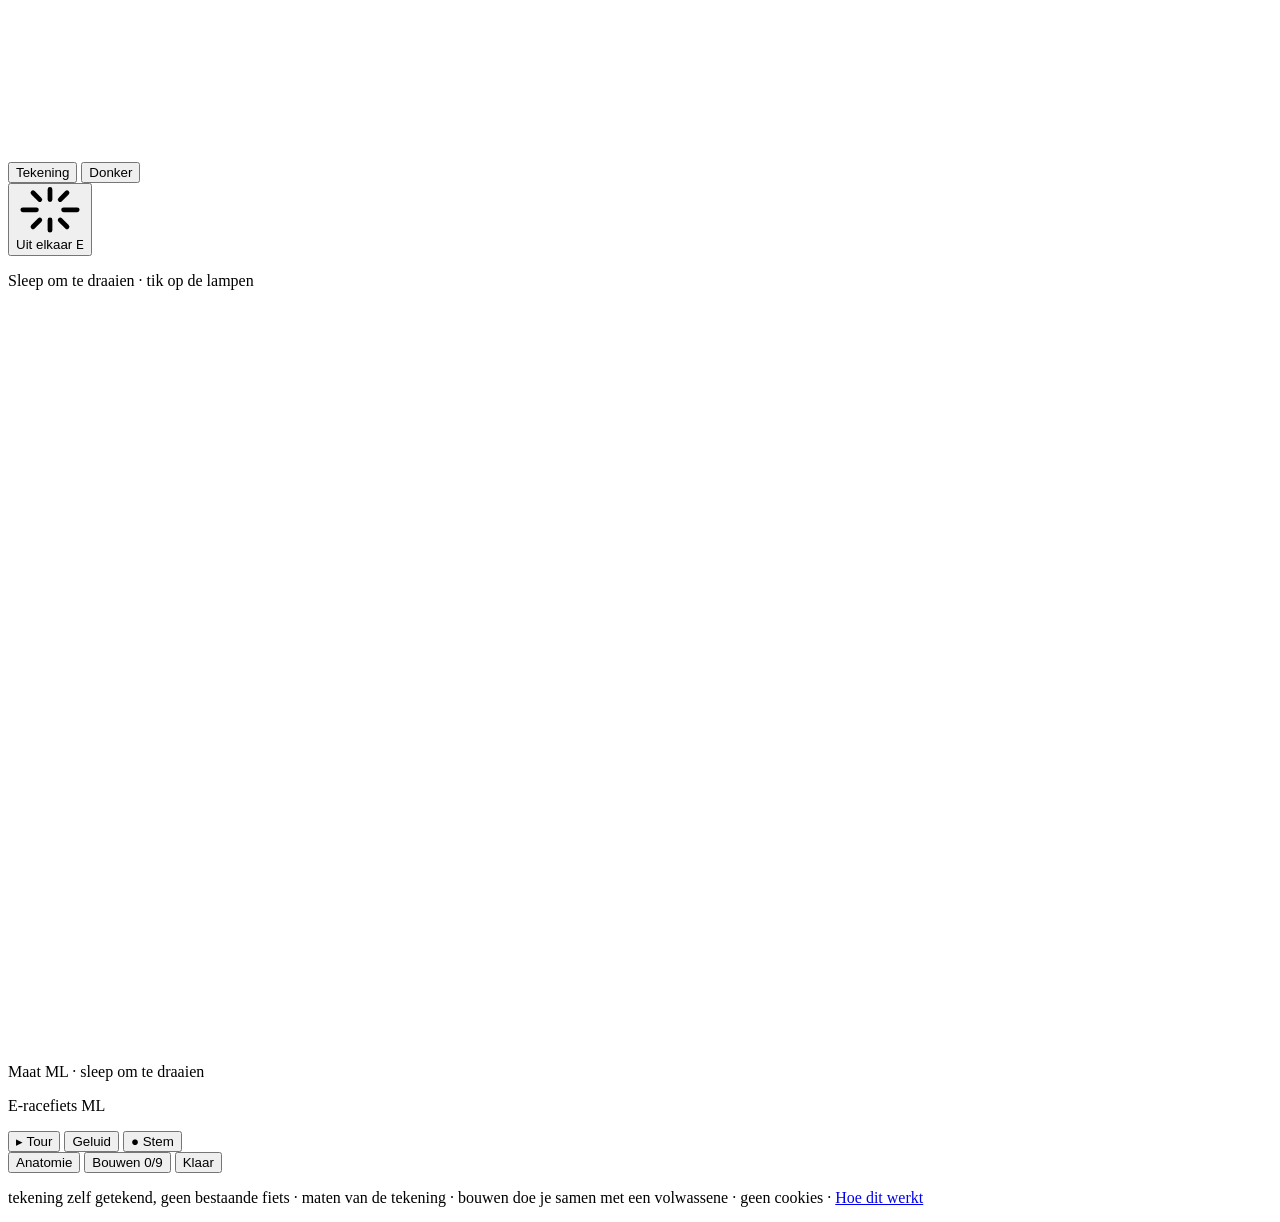
==== site/index.html @ a3eb29f3 "De fiets: statische site met 3D-fiets, anatomie, bouwen, uit elkaar en Hoe dit werkt Co-Authored-By:" ====
<!doctype html>
<html lang="nl">
<head>
<meta charset="utf-8">
<meta name="viewport" content="width=device-width, initial-scale=1, viewport-fit=cover">
<title>De fiets</title>
<meta name="description" content="Een racefiets met motor in 3D: draai hem rond, haal hem uit elkaar en bouw hem stap voor stap in elkaar.">
<link rel="icon" href="/favicon.svg" type="image/svg+xml">
<link rel="preload" href="/fonts/geist-latin-wght-normal.woff2" as="font" type="font/woff2" crossorigin>
<link rel="modulepreload" href="/js/vendor/three.core.min.js">
<link rel="modulepreload" href="/js/vendor/three.module.min.js">
<meta name="color-scheme" content="only light">
<link rel="stylesheet" href="/css/stijl.css">
</head>
<body>
<main class="app">
  <section class="podium" aria-label="De fiets in 3D">
    <canvas id="doek" aria-label="Een getekende racefiets met motor. Sleep om te draaien."></canvas>
    <svg id="lijntjes" class="lijntjes" aria-hidden="true"></svg>
    <div id="namen" class="namen" aria-hidden="true"></div>
    <div class="stand" role="group" aria-label="Weergave">
      <button type="button" data-stand="tekening" aria-pressed="true"><i></i>Tekening</button>
      <button type="button" data-stand="echt" aria-pressed="false"><i class="donker"></i>Donker</button>
    </div>
    <button type="button" id="uiteenknop" class="uiteenknop" aria-pressed="false"><svg viewBox="0 0 20 14" aria-hidden="true"><path d="M2 7h4M14 7h4M10 1v3M10 10v3M7 4l-2-2M13 4l2-2M7 10l-2 2M13 10l2 2" fill="none" stroke="currentColor" stroke-width="1.4" stroke-linecap="round"/></svg>Uit elkaar <kbd>E</kbd></button>
    <div id="stapnummer" class="stapnummer" hidden><span id="stapgetal">1</span><span id="stapicoon" class="stapicoon"></span></div>
    <div id="speler" class="speler" hidden>
      <button type="button" id="opnieuw" aria-label="Opnieuw afspelen">↺</button>
      <button type="button" id="pauze" aria-label="Pauze">❚❚</button>
      <button type="button" id="traag" aria-pressed="false">Traag</button>
    </div>
    <p id="hint" class="hint mono">Sleep om te draaien · tik op de lampen</p>
    <svg id="minifiets" class="minifiets" viewBox="0 0 120 70" aria-hidden="true"></svg>
    <p id="minitekst" class="minitekst mono">Maat ML · sleep om te draaien</p>
  </section>
  <aside class="paneel">
    <header class="paneelkop">
      <p class="model mono">E-racefiets ML</p>
      <div class="kopknoppen">
        <button type="button" id="tour" class="klein" aria-pressed="false">▸ Tour</button>
        <button type="button" id="geluid" class="klein" aria-pressed="true">Geluid</button>
        <button type="button" id="stem" class="klein zwart" aria-pressed="false">● Stem</button>
      </div>
    </header>
    <nav class="tabs mono" role="tablist">
      <button type="button" role="tab" data-tab="anatomie" aria-selected="true">Anatomie</button>
      <button type="button" role="tab" data-tab="bouwen" aria-selected="false">Bouwen <span id="teller" class="zacht">0/9</span></button>
      <button type="button" role="tab" data-tab="klaar" aria-selected="false">Klaar</button>
    </nav>
    <ol id="lijst" class="lijst mono"></ol>
    <div id="inhoud" class="inhoud"></div>
    <footer class="onder">
      <div id="onderknoppen" class="onderknoppen"></div>
      <p id="toetsen" class="toetsen mono"></p>
    </footer>
  </aside>
</main>
<p class="voet mono"><span class="label-tekening">tekening</span> zelf getekend, geen bestaande fiets · maten van de tekening · bouwen doe je samen met een volwassene · geen cookies · <a href="/hoe-dit-werkt">Hoe dit werkt</a></p>
<script type="module" src="/js/app.js"></script>
</body>
</html>
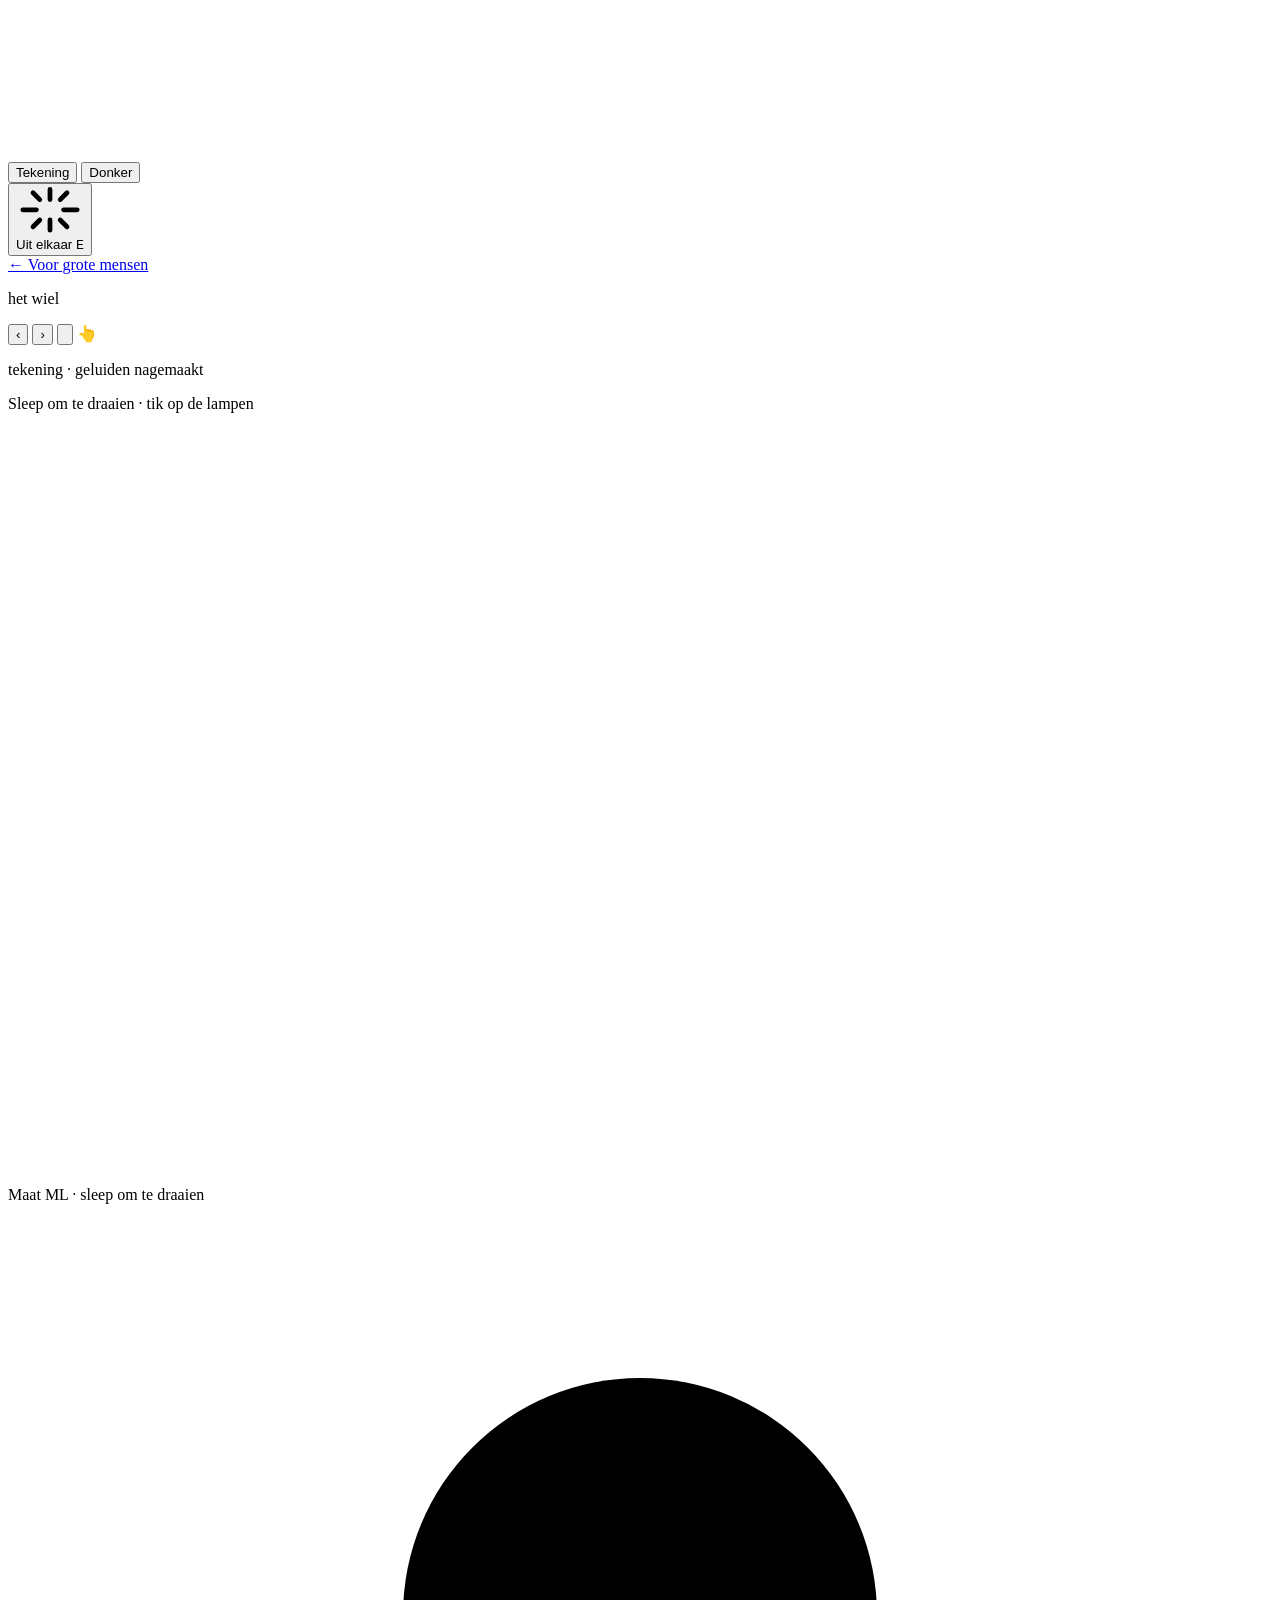
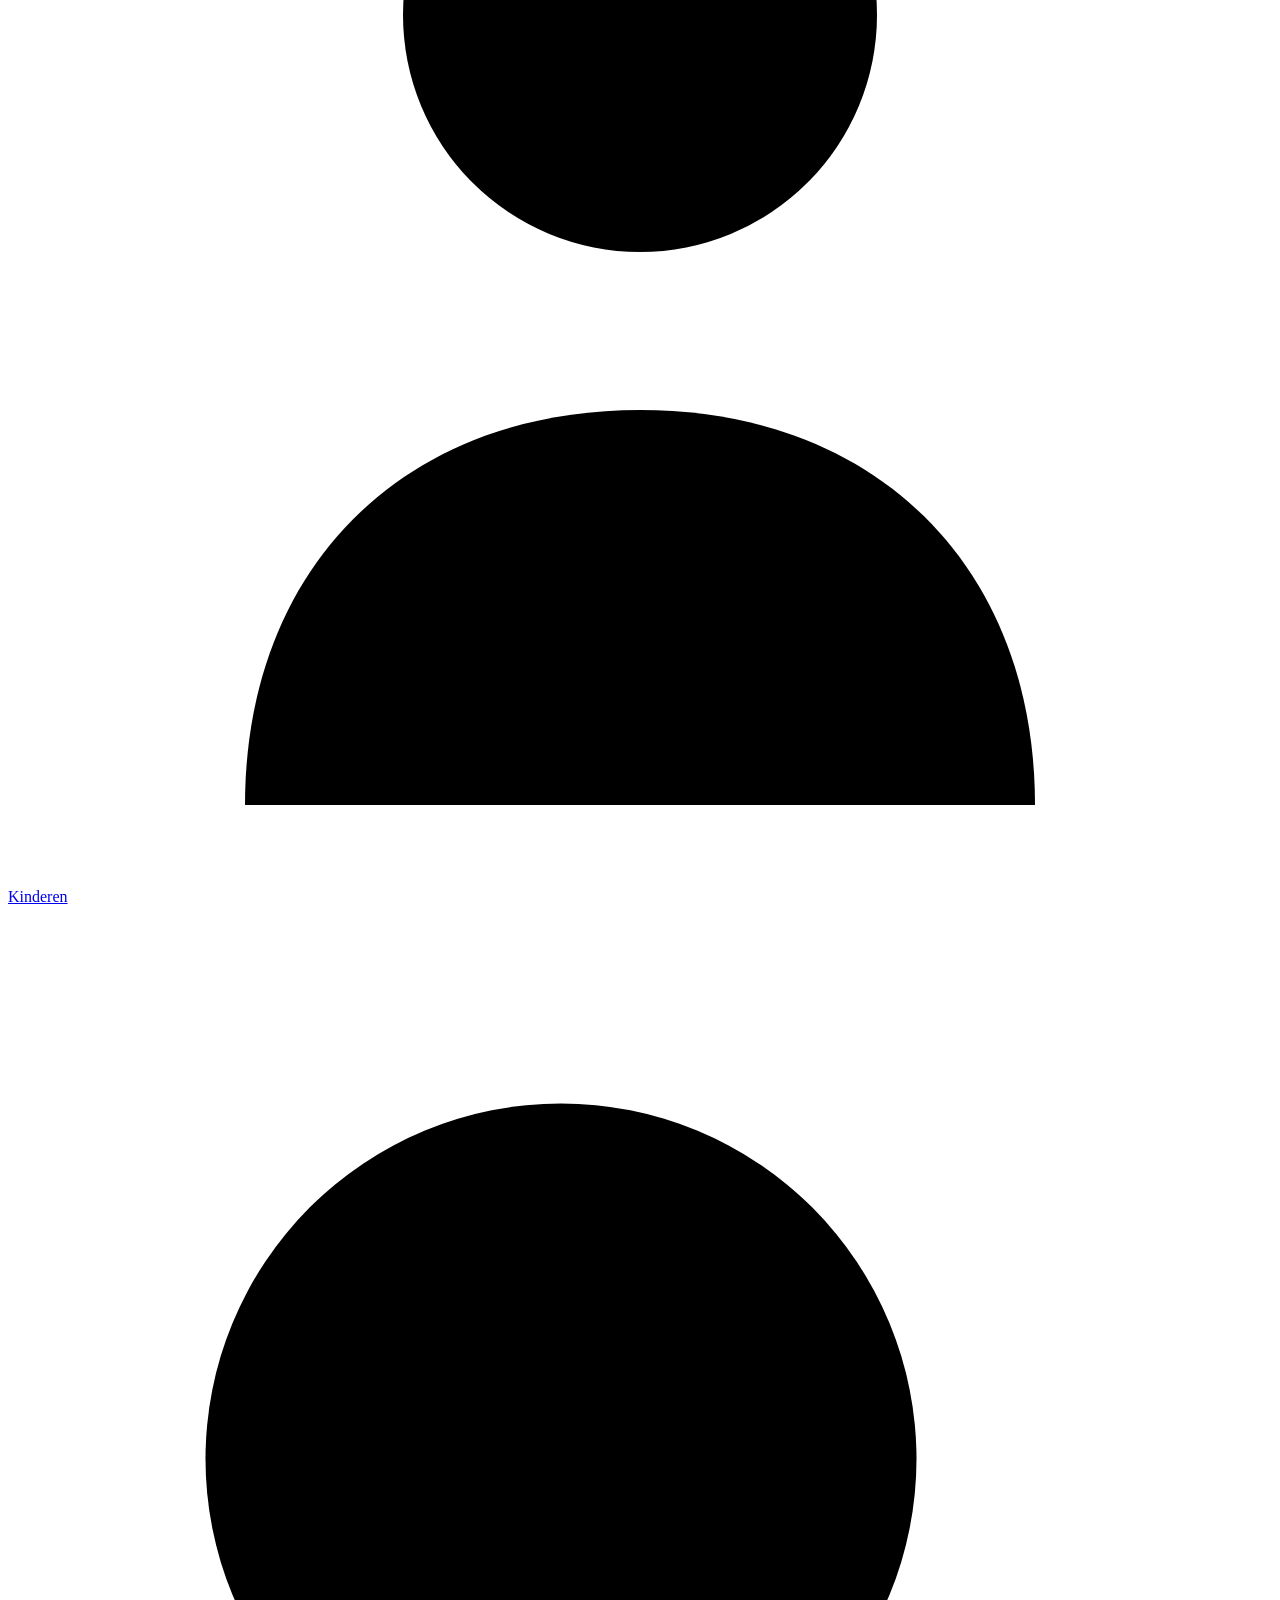
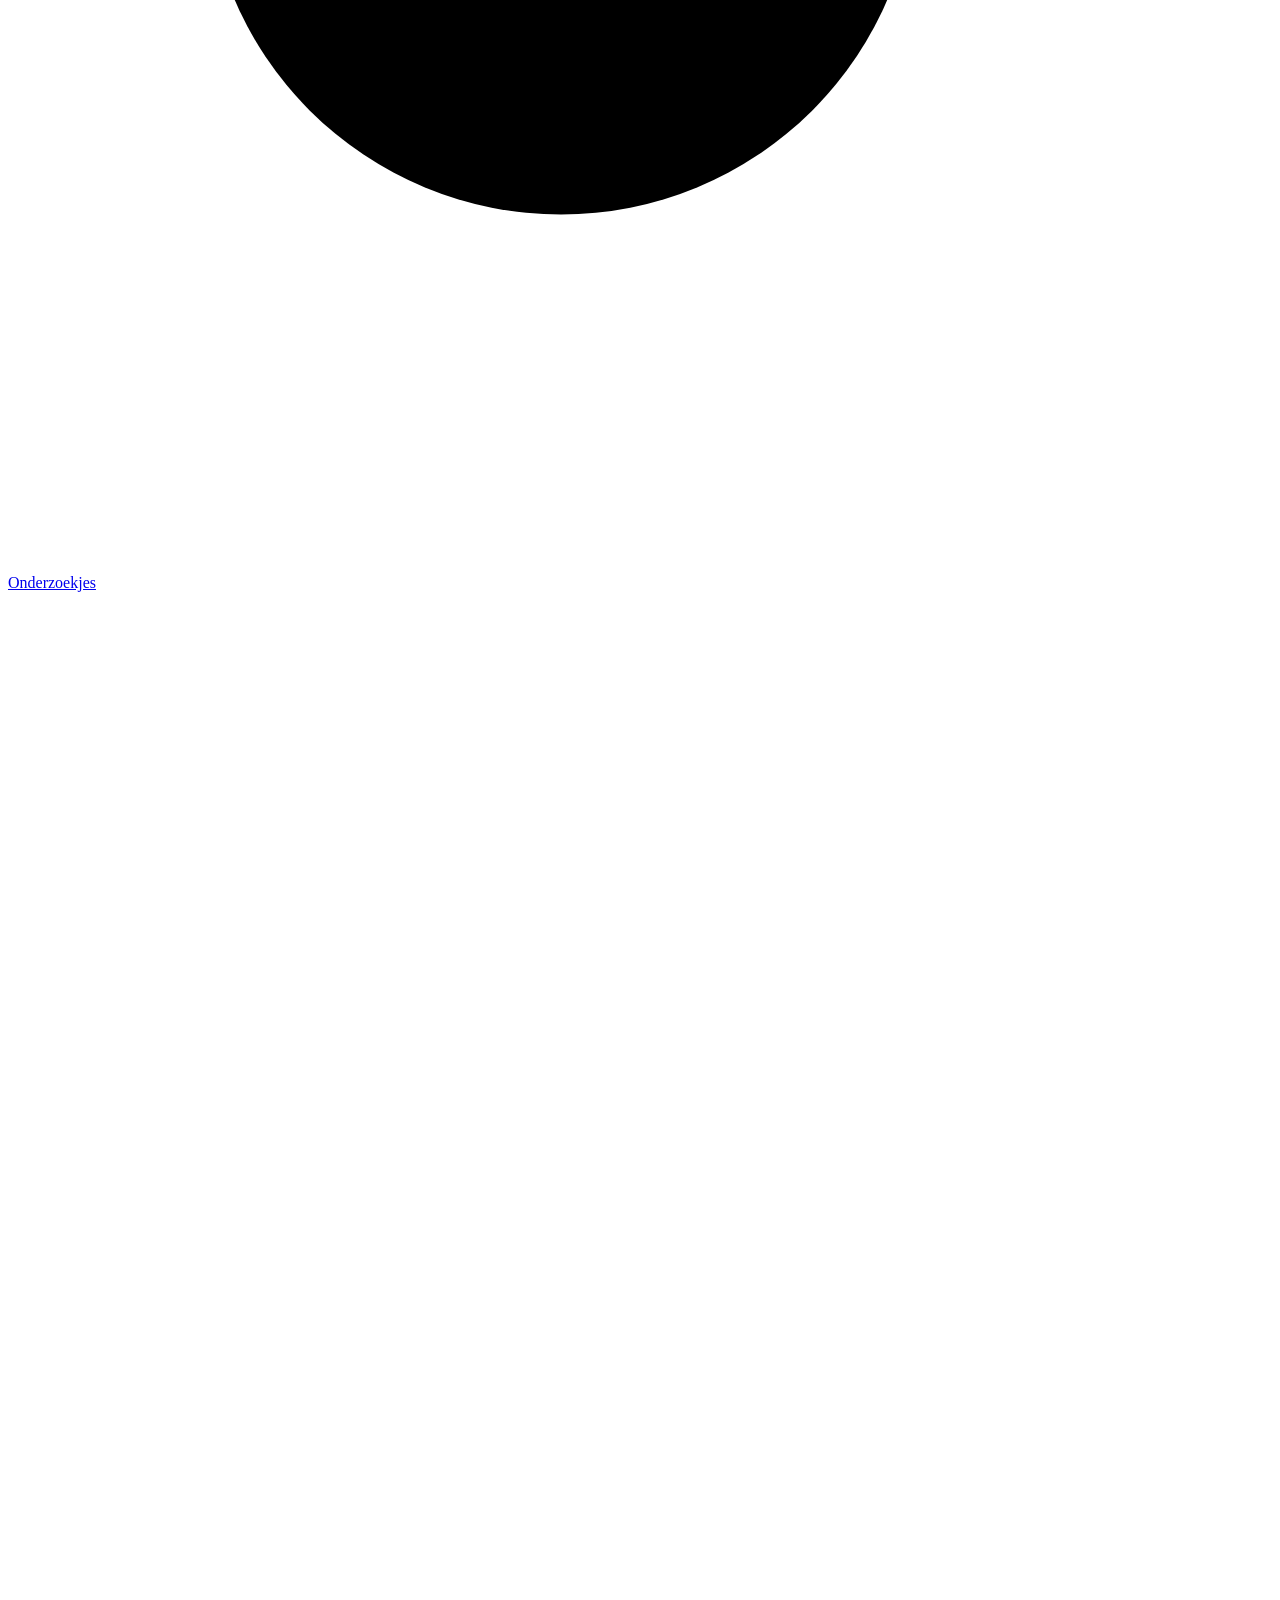
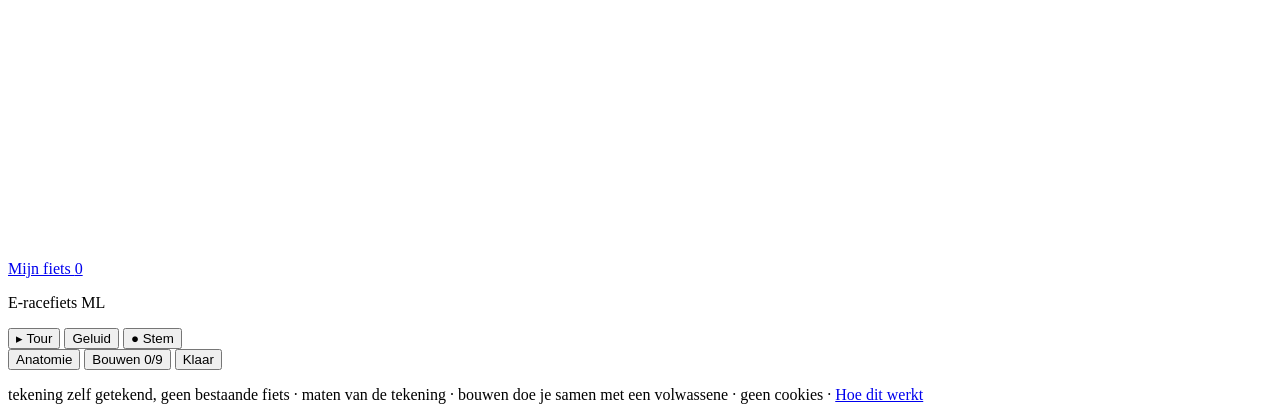
==== commit aa285505: "Kinderversie, onderzoekjes met Fos, Mijn fiets en nagekeken weetjes Co-Authored-By: Claude Opus 5.5 " ====
--- a/site/index.html
+++ b/site/index.html
@@ -29,11 +29,26 @@
       <button type="button" id="pauze" aria-label="Pauze">❚❚</button>
       <button type="button" id="traag" aria-pressed="false">Traag</button>
     </div>
+    <div id="kind" class="kind">
+      <a class="kindterug mono" href="/">← Voor grote mensen</a>
+      <p id="kindnaam" class="kindnaam">het wiel</p>
+      <button type="button" id="kindvorige" class="kindpijl links" aria-label="Vorige">‹</button>
+      <button type="button" id="kindvolgende" class="kindpijl rechts" aria-label="Volgende">›</button>
+      <button type="button" id="kindknop" class="kindknop" aria-label="Luister"><svg viewBox="0 0 24 24" aria-hidden="true"><path d="M4 9v6h4l5 4V5L8 9z" fill="currentColor"/><path d="M16 8.5a5 5 0 010 7M18.5 6a8.5 8.5 0 010 12" fill="none" stroke="currentColor" stroke-width="2" stroke-linecap="round"/></svg></button>
+      <span id="kindhand" class="kindhand" aria-hidden="true">👆</span>
+      <div id="kindstrook" class="kindstrook mono"></div>
+      <p class="kindbron mono">tekening · geluiden nagemaakt</p>
+    </div>
     <p id="hint" class="hint mono">Sleep om te draaien · tik op de lampen</p>
     <svg id="minifiets" class="minifiets" viewBox="0 0 120 70" aria-hidden="true"></svg>
     <p id="minitekst" class="minitekst mono">Maat ML · sleep om te draaien</p>
   </section>
   <aside class="paneel">
+    <nav class="sitenav mono" aria-label="Site">
+      <a href="/kinderen"><svg viewBox="0 0 16 16" aria-hidden="true"><circle cx="8" cy="5" r="3"/><path d="M3 15c0-3 2-5 5-5s5 2 5 5"/></svg>Kinderen</a>
+      <a href="/onderzoekjes"><svg viewBox="0 0 16 16" aria-hidden="true"><circle cx="7" cy="7" r="4.5"/><path d="M10.5 10.5L15 15"/></svg>Onderzoekjes</a>
+      <a href="/mijn"><svg viewBox="0 0 16 16" aria-hidden="true"><path d="M8 3v10M3 8h10"/></svg>Mijn fiets <span id="mijnteller" class="teller">0</span></a>
+    </nav>
     <header class="paneelkop">
       <p class="model mono">E-racefiets ML</p>
       <div class="kopknoppen">
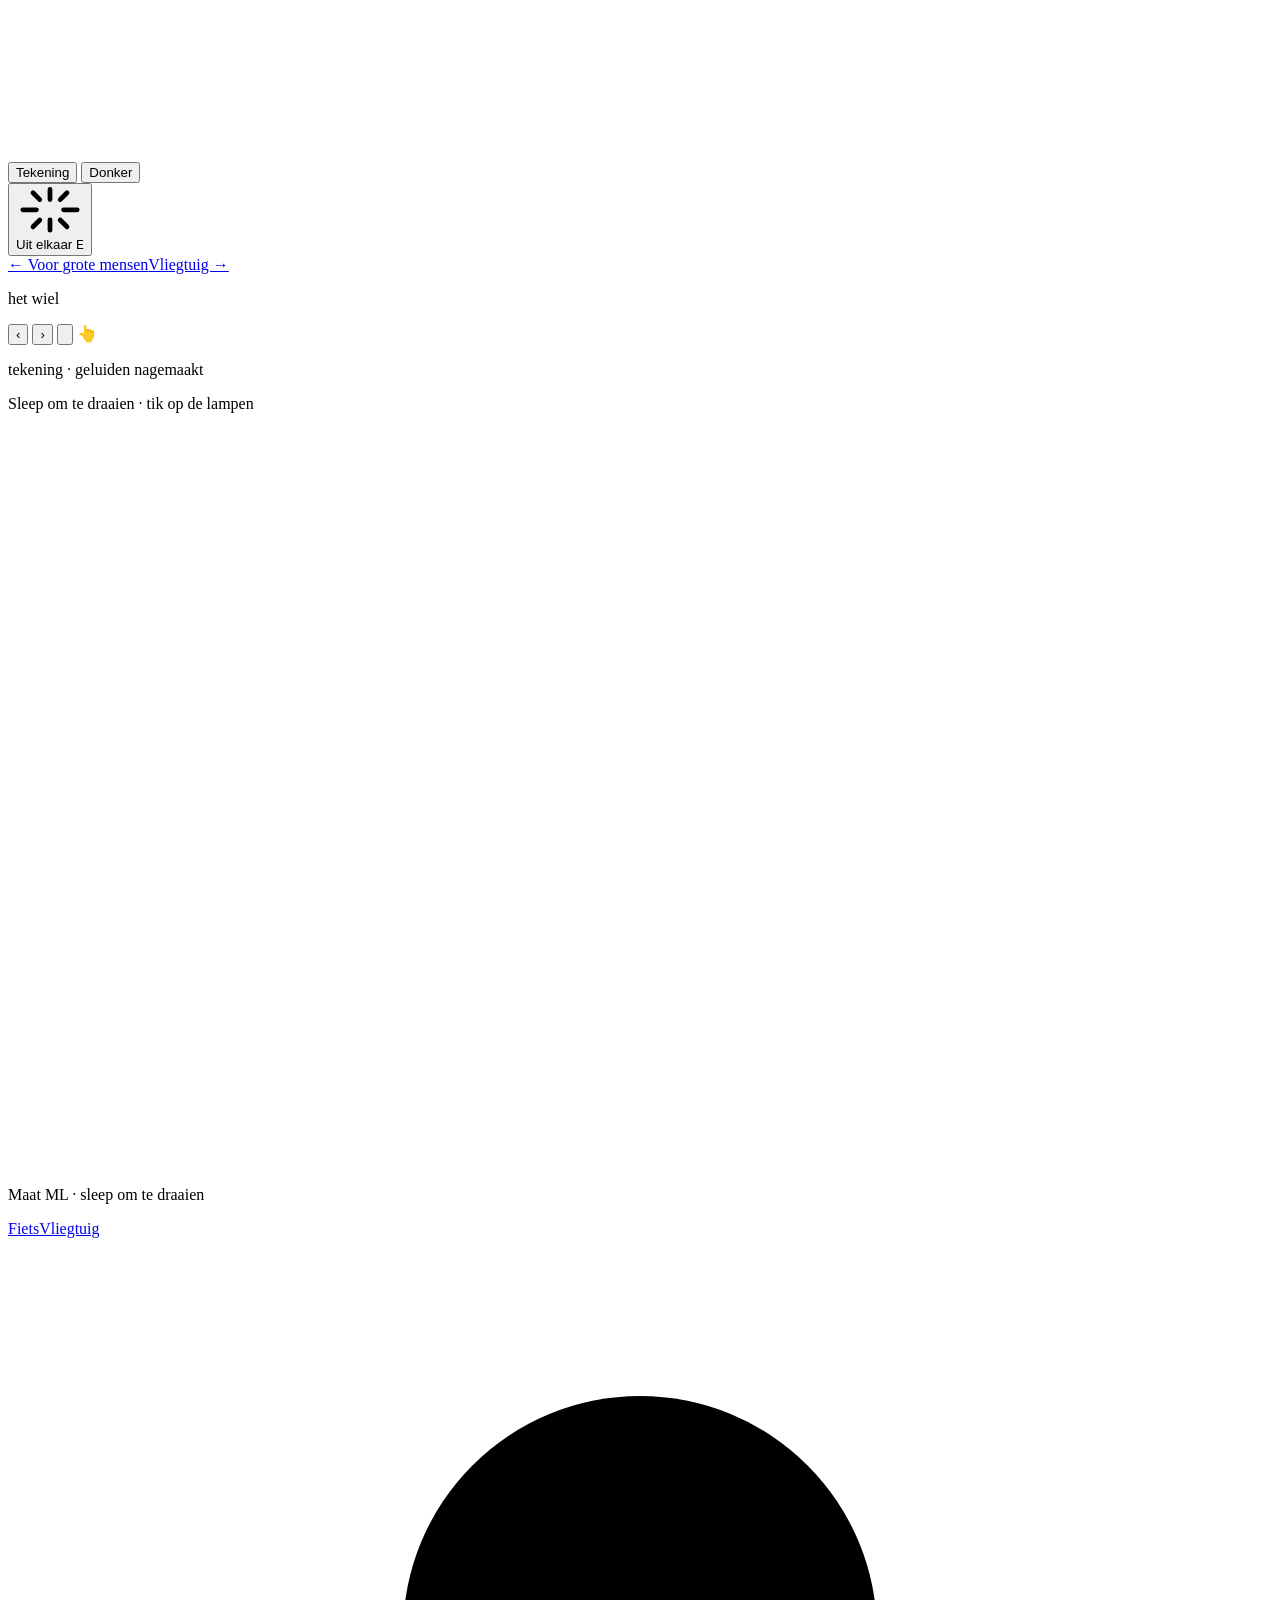
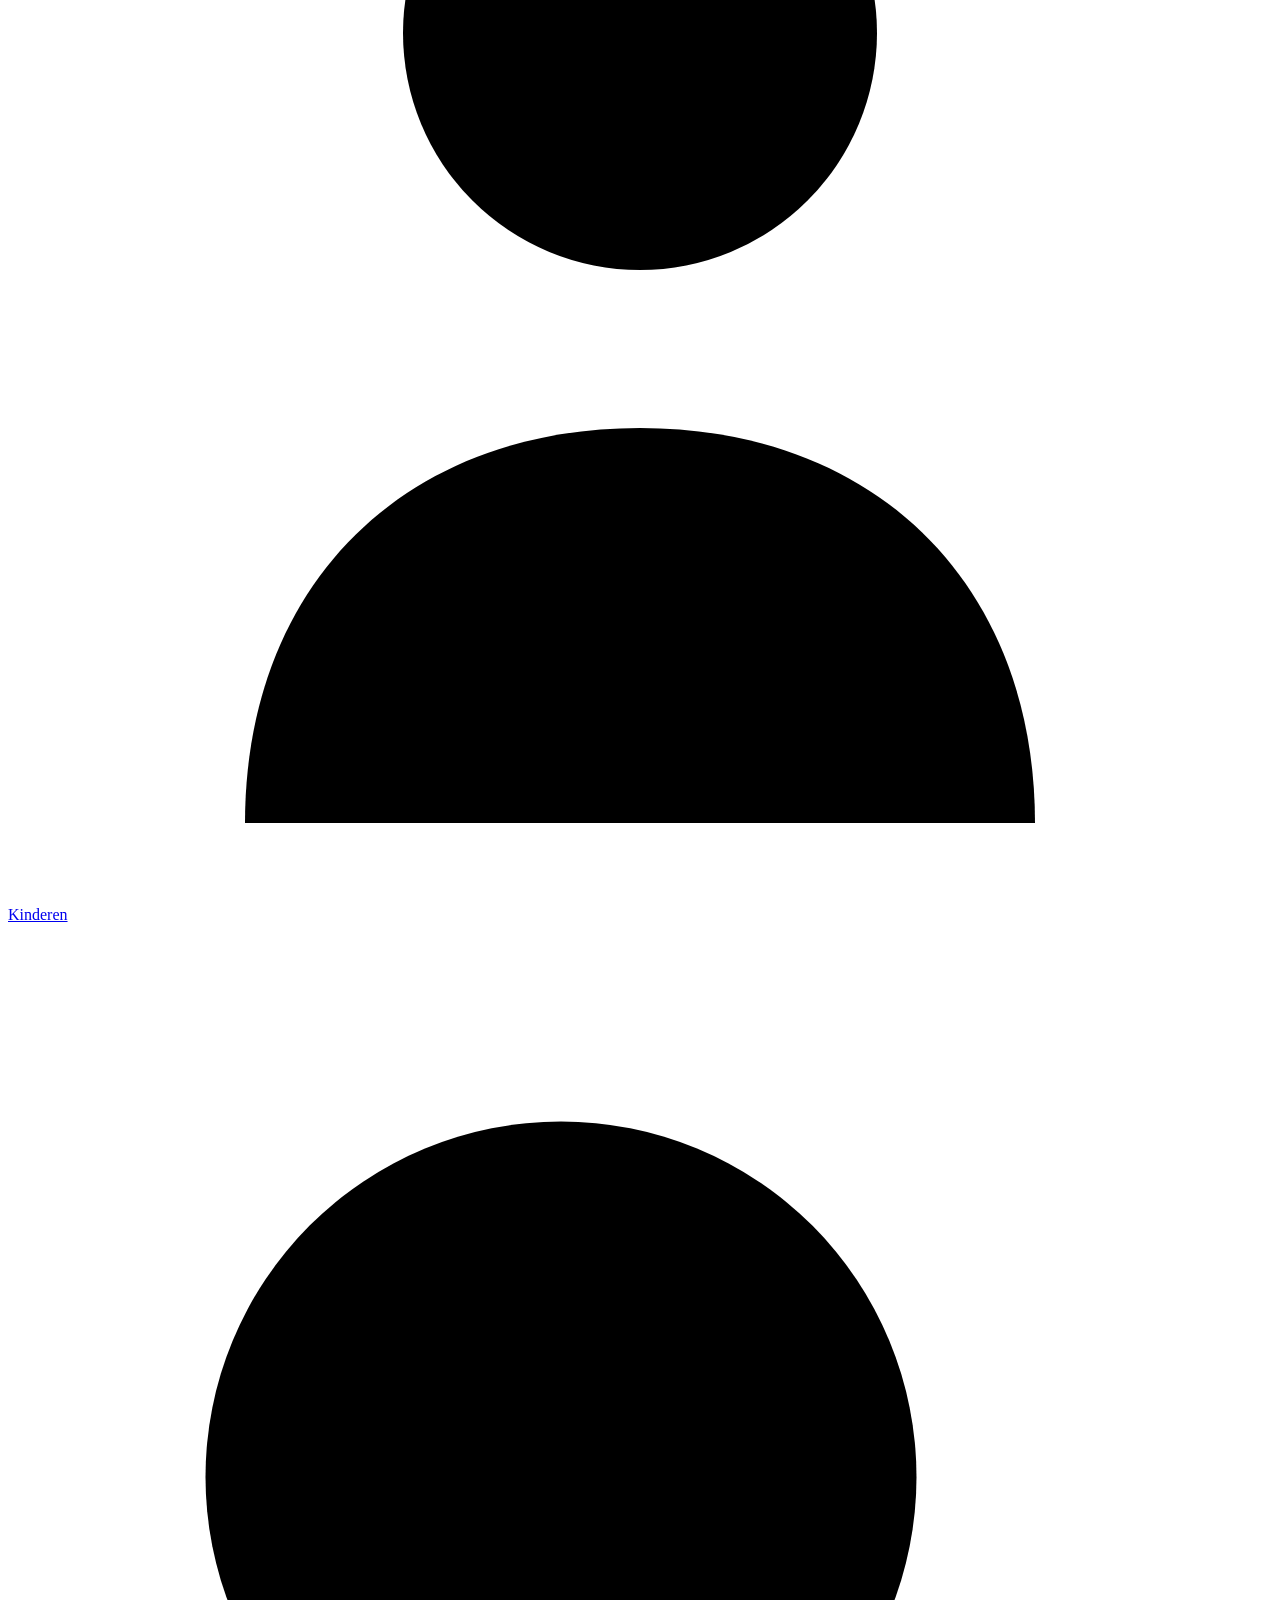
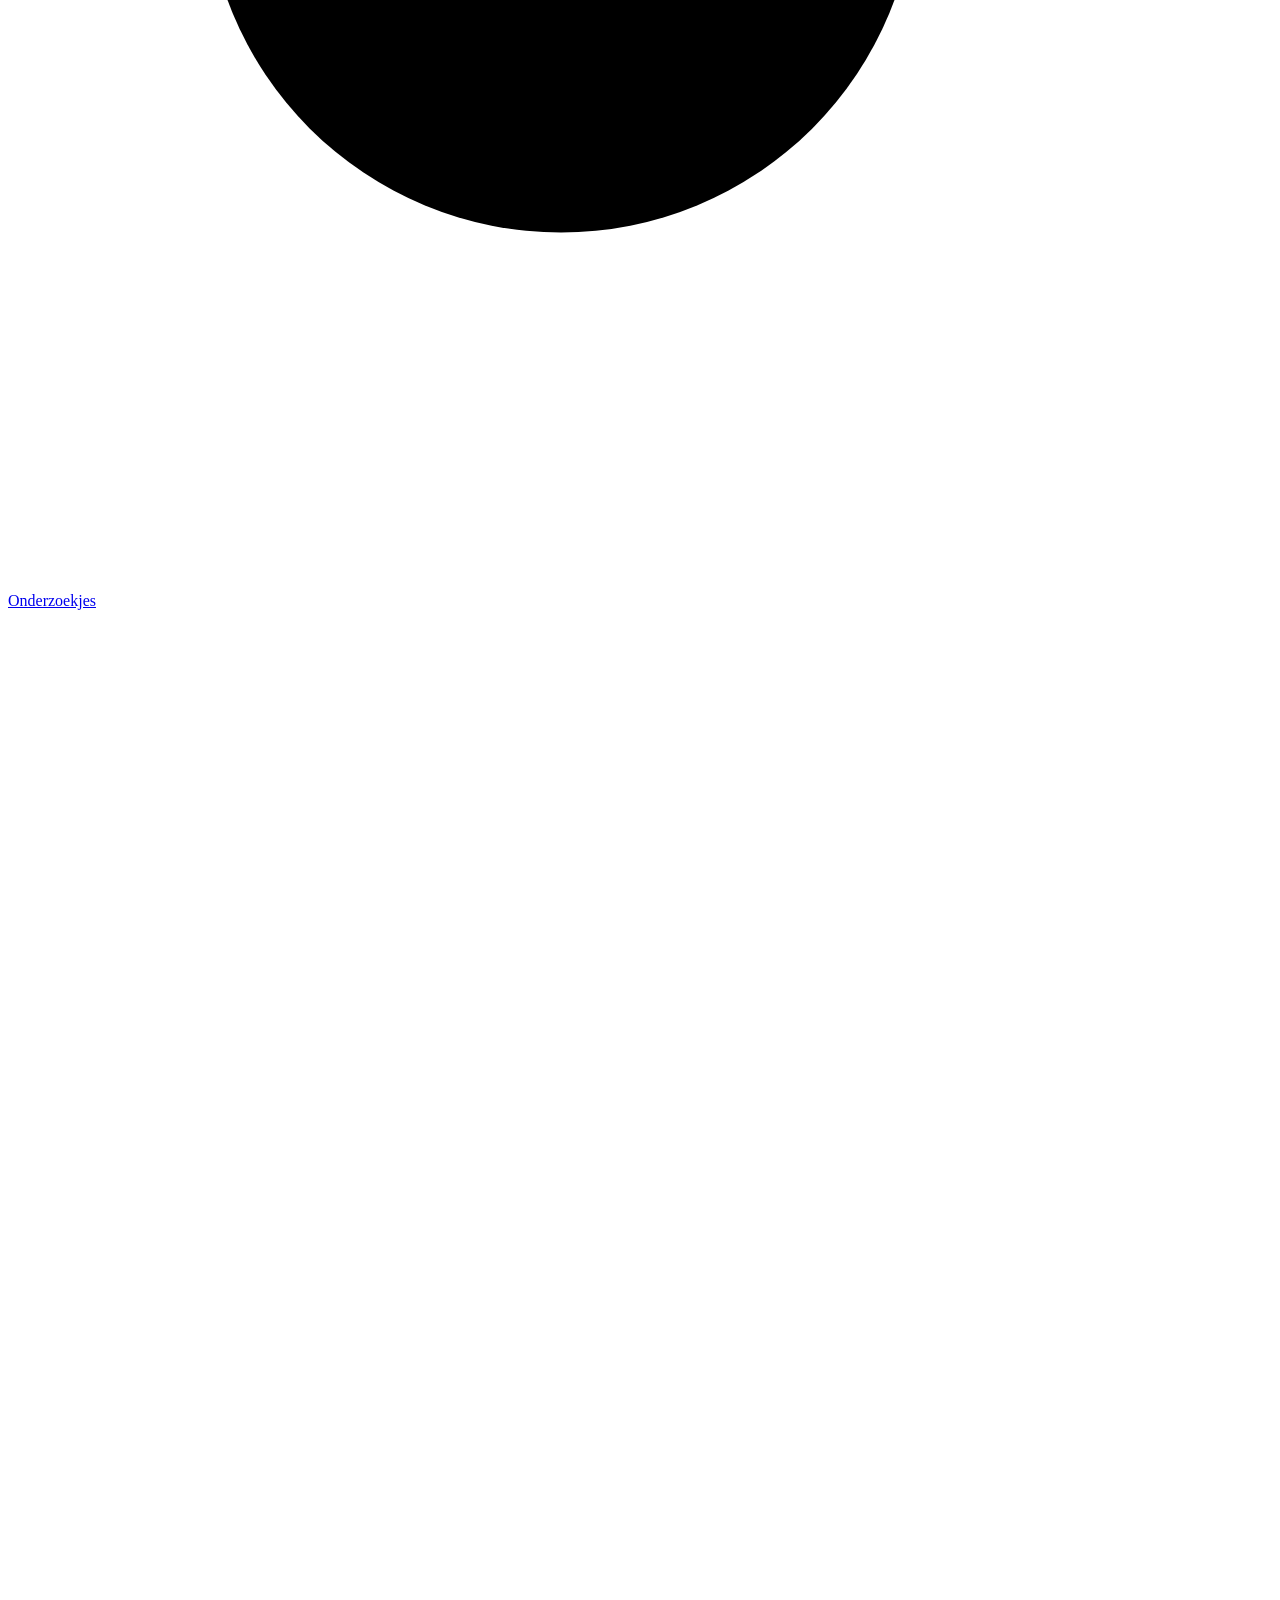
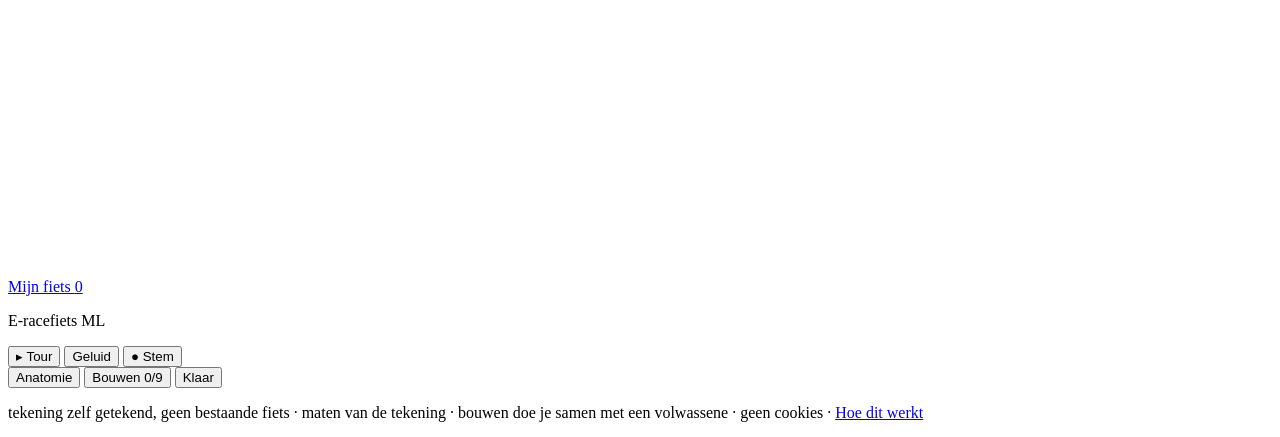
==== commit d77fffa0: "Vliegtuig: passagiersvliegtuig in 3D met anatomie, uit elkaar, kinderstand en nagekeken weetjes Scha" ====
--- a/site/index.html
+++ b/site/index.html
@@ -30,7 +30,7 @@
       <button type="button" id="traag" aria-pressed="false">Traag</button>
     </div>
     <div id="kind" class="kind">
-      <a class="kindterug mono" href="/">← Voor grote mensen</a>
+      <a class="kindterug mono" href="/">← Voor grote mensen</a><a class="kindwissel mono" href="/kinderen/vliegtuig">Vliegtuig →</a>
       <p id="kindnaam" class="kindnaam">het wiel</p>
       <button type="button" id="kindvorige" class="kindpijl links" aria-label="Vorige">‹</button>
       <button type="button" id="kindvolgende" class="kindpijl rechts" aria-label="Volgende">›</button>
@@ -44,6 +44,7 @@
     <p id="minitekst" class="minitekst mono">Maat ML · sleep om te draaien</p>
   </section>
   <aside class="paneel">
+    <nav class="voertuig" aria-label="Kies wat je bekijkt"><a href="/" aria-current="page">Fiets</a><a href="/vliegtuig">Vliegtuig</a></nav>
     <nav class="sitenav mono" aria-label="Site">
       <a href="/kinderen"><svg viewBox="0 0 16 16" aria-hidden="true"><circle cx="8" cy="5" r="3"/><path d="M3 15c0-3 2-5 5-5s5 2 5 5"/></svg>Kinderen</a>
       <a href="/onderzoekjes"><svg viewBox="0 0 16 16" aria-hidden="true"><circle cx="7" cy="7" r="4.5"/><path d="M10.5 10.5L15 15"/></svg>Onderzoekjes</a>
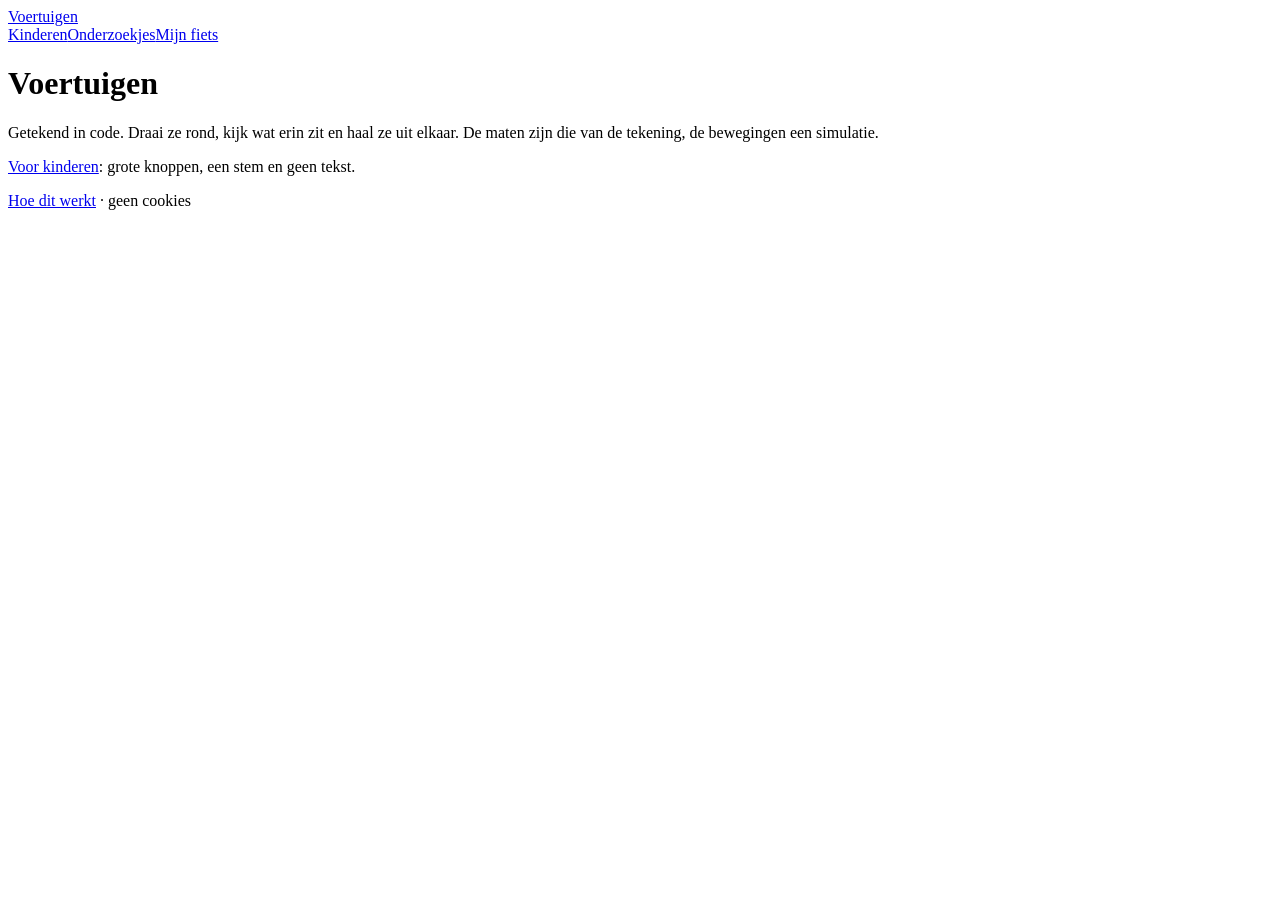
==== commit d099b86f: "Voertuigen: startpagina, kinderkeuze en een gedeelde motor voor elk voertuig De fiets staat nu op /f" ====
--- a/site/index.html
+++ b/site/index.html
@@ -3,75 +3,22 @@
 <head>
 <meta charset="utf-8">
 <meta name="viewport" content="width=device-width, initial-scale=1, viewport-fit=cover">
-<title>De fiets</title>
-<meta name="description" content="Een racefiets met motor in 3D: draai hem rond, haal hem uit elkaar en bouw hem stap voor stap in elkaar.">
+<title>Voertuigen</title>
+<meta name="description" content="Voertuigen, getekend in code: draai ze rond, kijk wat erin zit en haal ze uit elkaar. Met een stand voor kinderen.">
+<meta name="color-scheme" content="only light">
 <link rel="icon" href="/favicon.svg" type="image/svg+xml">
 <link rel="preload" href="/fonts/geist-latin-wght-normal.woff2" as="font" type="font/woff2" crossorigin>
-<link rel="modulepreload" href="/js/vendor/three.core.min.js">
-<link rel="modulepreload" href="/js/vendor/three.module.min.js">
-<meta name="color-scheme" content="only light">
 <link rel="stylesheet" href="/css/stijl.css">
 </head>
-<body>
-<main class="app">
-  <section class="podium" aria-label="De fiets in 3D">
-    <canvas id="doek" aria-label="Een getekende racefiets met motor. Sleep om te draaien."></canvas>
-    <svg id="lijntjes" class="lijntjes" aria-hidden="true"></svg>
-    <div id="namen" class="namen" aria-hidden="true"></div>
-    <div class="stand" role="group" aria-label="Weergave">
-      <button type="button" data-stand="tekening" aria-pressed="true"><i></i>Tekening</button>
-      <button type="button" data-stand="echt" aria-pressed="false"><i class="donker"></i>Donker</button>
-    </div>
-    <button type="button" id="uiteenknop" class="uiteenknop" aria-pressed="false"><svg viewBox="0 0 20 14" aria-hidden="true"><path d="M2 7h4M14 7h4M10 1v3M10 10v3M7 4l-2-2M13 4l2-2M7 10l-2 2M13 10l2 2" fill="none" stroke="currentColor" stroke-width="1.4" stroke-linecap="round"/></svg>Uit elkaar <kbd>E</kbd></button>
-    <div id="stapnummer" class="stapnummer" hidden><span id="stapgetal">1</span><span id="stapicoon" class="stapicoon"></span></div>
-    <div id="speler" class="speler" hidden>
-      <button type="button" id="opnieuw" aria-label="Opnieuw afspelen">↺</button>
-      <button type="button" id="pauze" aria-label="Pauze">❚❚</button>
-      <button type="button" id="traag" aria-pressed="false">Traag</button>
-    </div>
-    <div id="kind" class="kind">
-      <a class="kindterug mono" href="/">← Voor grote mensen</a><a class="kindwissel mono" href="/kinderen/vliegtuig">Vliegtuig →</a>
-      <p id="kindnaam" class="kindnaam">het wiel</p>
-      <button type="button" id="kindvorige" class="kindpijl links" aria-label="Vorige">‹</button>
-      <button type="button" id="kindvolgende" class="kindpijl rechts" aria-label="Volgende">›</button>
-      <button type="button" id="kindknop" class="kindknop" aria-label="Luister"><svg viewBox="0 0 24 24" aria-hidden="true"><path d="M4 9v6h4l5 4V5L8 9z" fill="currentColor"/><path d="M16 8.5a5 5 0 010 7M18.5 6a8.5 8.5 0 010 12" fill="none" stroke="currentColor" stroke-width="2" stroke-linecap="round"/></svg></button>
-      <span id="kindhand" class="kindhand" aria-hidden="true">👆</span>
-      <div id="kindstrook" class="kindstrook mono"></div>
-      <p class="kindbron mono">tekening · geluiden nagemaakt</p>
-    </div>
-    <p id="hint" class="hint mono">Sleep om te draaien · tik op de lampen</p>
-    <svg id="minifiets" class="minifiets" viewBox="0 0 120 70" aria-hidden="true"></svg>
-    <p id="minitekst" class="minitekst mono">Maat ML · sleep om te draaien</p>
-  </section>
-  <aside class="paneel">
-    <nav class="voertuig" aria-label="Kies wat je bekijkt"><a href="/" aria-current="page">Fiets</a><a href="/vliegtuig">Vliegtuig</a></nav>
-    <nav class="sitenav mono" aria-label="Site">
-      <a href="/kinderen"><svg viewBox="0 0 16 16" aria-hidden="true"><circle cx="8" cy="5" r="3"/><path d="M3 15c0-3 2-5 5-5s5 2 5 5"/></svg>Kinderen</a>
-      <a href="/onderzoekjes"><svg viewBox="0 0 16 16" aria-hidden="true"><circle cx="7" cy="7" r="4.5"/><path d="M10.5 10.5L15 15"/></svg>Onderzoekjes</a>
-      <a href="/mijn"><svg viewBox="0 0 16 16" aria-hidden="true"><path d="M8 3v10M3 8h10"/></svg>Mijn fiets <span id="mijnteller" class="teller">0</span></a>
-    </nav>
-    <header class="paneelkop">
-      <p class="model mono">E-racefiets ML</p>
-      <div class="kopknoppen">
-        <button type="button" id="tour" class="klein" aria-pressed="false">▸ Tour</button>
-        <button type="button" id="geluid" class="klein" aria-pressed="true">Geluid</button>
-        <button type="button" id="stem" class="klein zwart" aria-pressed="false">● Stem</button>
-      </div>
-    </header>
-    <nav class="tabs mono" role="tablist">
-      <button type="button" role="tab" data-tab="anatomie" aria-selected="true">Anatomie</button>
-      <button type="button" role="tab" data-tab="bouwen" aria-selected="false">Bouwen <span id="teller" class="zacht">0/9</span></button>
-      <button type="button" role="tab" data-tab="klaar" aria-selected="false">Klaar</button>
-    </nav>
-    <ol id="lijst" class="lijst mono"></ol>
-    <div id="inhoud" class="inhoud"></div>
-    <footer class="onder">
-      <div id="onderknoppen" class="onderknoppen"></div>
-      <p id="toetsen" class="toetsen mono"></p>
-    </footer>
-  </aside>
+<body class="leespagina">
+<header class="leeskop mono"><a href="/" class="merk">Voertuigen</a><nav><a href="/kinderen">Kinderen</a><a href="/onderzoekjes">Onderzoekjes</a><a href="/mijn">Mijn fiets</a></nav></header>
+<main class="overzicht">
+  <h1>Voertuigen</h1>
+  <p class="inleiding">Getekend in code. Draai ze rond, kijk wat erin zit en haal ze uit elkaar. De maten zijn die van de tekening, de bewegingen een simulatie.</p>
+  <div id="voertuigen" class="kaarten"></div>
+  <p class="fijn zacht"><a href="/kinderen">Voor kinderen</a>: grote knoppen, een stem en geen tekst.</p>
 </main>
-<p class="voet mono"><span class="label-tekening">tekening</span> zelf getekend, geen bestaande fiets · maten van de tekening · bouwen doe je samen met een volwassene · geen cookies · <a href="/hoe-dit-werkt">Hoe dit werkt</a></p>
-<script type="module" src="/js/app.js"></script>
+<footer class="leesvoet mono"><a href="/hoe-dit-werkt">Hoe dit werkt</a> · geen cookies</footer>
+<script type="module" src="/js/overzicht.js"></script>
 </body>
 </html>
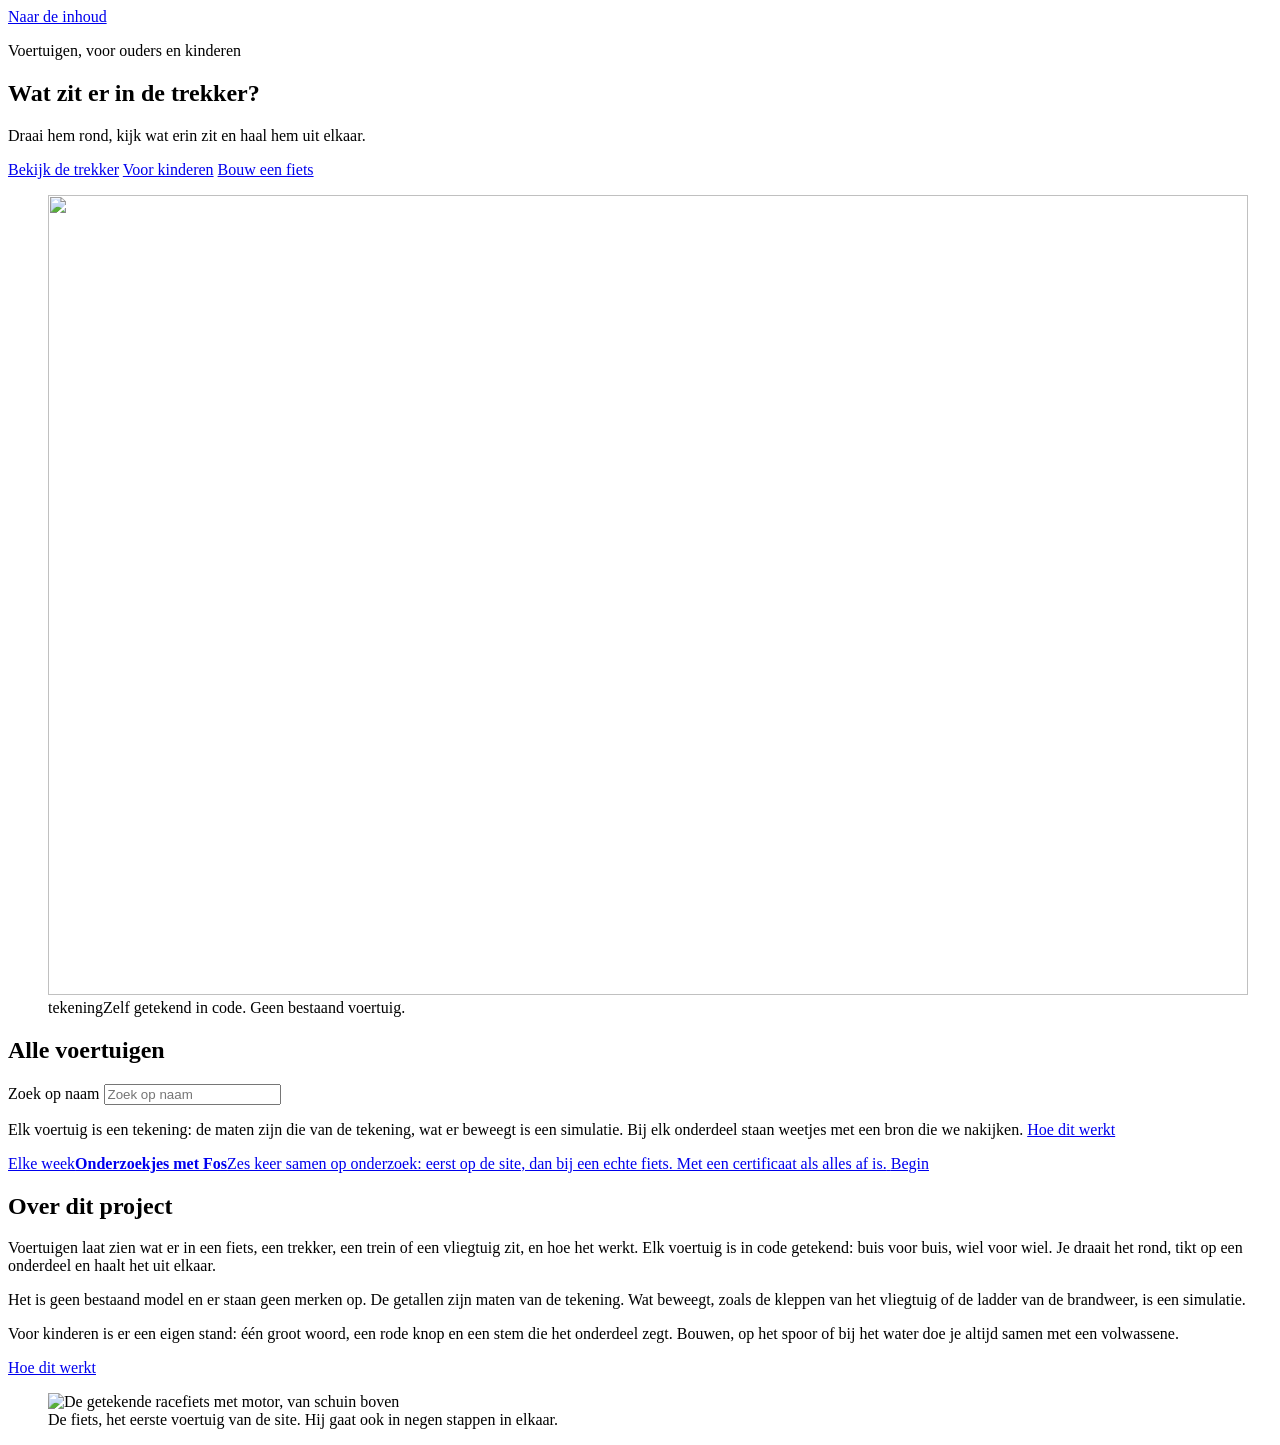
==== commit d0e08c6e: "Voertuigen in de familie-opzet van Voggels en De Ruimte Bovenbalk met zoeken, Ontdek een voertuig en" ====
--- a/site/index.html
+++ b/site/index.html
@@ -3,22 +3,69 @@
 <head>
 <meta charset="utf-8">
 <meta name="viewport" content="width=device-width, initial-scale=1, viewport-fit=cover">
-<title>Voertuigen</title>
-<meta name="description" content="Voertuigen, getekend in code: draai ze rond, kijk wat erin zit en haal ze uit elkaar. Met een stand voor kinderen.">
+<title>Voertuigen · Wat zit erin, en hoe werkt het?</title>
+<meta name="description" content="Voertuigen in 3D, getekend in code: draai ze rond, kijk wat erin zit en haal ze uit elkaar. Voor ouders en kinderen.">
 <meta name="color-scheme" content="only light">
+<meta name="theme-color" content="#F1F0EE">
+<meta name="referrer" content="no-referrer">
 <link rel="icon" href="/favicon.svg" type="image/svg+xml">
 <link rel="preload" href="/fonts/geist-latin-wght-normal.woff2" as="font" type="font/woff2" crossorigin>
 <link rel="stylesheet" href="/css/stijl.css">
+<link rel="stylesheet" href="/css/familie.css">
+<script type="module" src="/js/familie.js"></script>
+<script type="module" src="/js/overzicht.js"></script>
 </head>
-<body class="leespagina">
-<header class="leeskop mono"><a href="/" class="merk">Voertuigen</a><nav><a href="/kinderen">Kinderen</a><a href="/onderzoekjes">Onderzoekjes</a><a href="/mijn">Mijn fiets</a></nav></header>
-<main class="overzicht">
-  <h1>Voertuigen</h1>
-  <p class="inleiding">Getekend in code. Draai ze rond, kijk wat erin zit en haal ze uit elkaar. De maten zijn die van de tekening, de bewegingen een simulatie.</p>
-  <div id="voertuigen" class="kaarten"></div>
-  <p class="fijn zacht"><a href="/kinderen">Voor kinderen</a>: grote knoppen, een stem en geen tekst.</p>
+<body class="familie">
+<a class="naar-inhoud" href="#app">Naar de inhoud</a>
+<header class="balk" data-familie></header>
+<main id="app" tabindex="-1">
+  <section class="breed held" aria-labelledby="held-kop">
+    <div>
+      <p class="etiket">Voertuigen, voor ouders en kinderen</p>
+      <h1 id="held-kop">Wat zit er in <span data-held-naam>de trekker</span>?</h1>
+      <p class="held-sub" data-held-zin>Draai hem rond, kijk wat erin zit en haal hem uit elkaar.</p>
+      <dl class="held-gegevens" data-held-gegevens></dl>
+      <div class="held-knoppen">
+        <a class="knop-pil knop-accent" href="/trekker" data-held-link>Bekijk de trekker</a>
+        <a class="knop-pil" href="/kinderen/trekker" data-held-kind>Voor kinderen</a>
+        <a class="knop-pil" href="/fiets">Bouw een fiets</a>
+      </div>
+    </div>
+    <figure class="held-beeld">
+      <a href="/trekker" data-held-link tabindex="-1"><img src="/beeld/trekker.webp" alt="" width="1200" height="800" data-held-beeld></a>
+      <figcaption><span class="label">tekening</span><span>Zelf getekend in code. Geen bestaand voertuig.</span></figcaption>
+    </figure>
+  </section>
+  <nav class="breed strook" aria-label="Kies een voertuig" data-strook></nav>
+
+  <section class="breed blok" id="alle" aria-labelledby="alle-kop">
+    <div class="blok-kop"><h2 id="alle-kop">Alle voertuigen</h2><span class="mono zacht" data-teller></span></div>
+    <div class="index-filters">
+      <label class="sr" for="filterveld">Zoek op naam</label>
+      <input id="filterveld" class="veld" type="search" placeholder="Zoek op naam" autocomplete="off">
+      <div class="chips" data-chips></div>
+    </div>
+    <div class="raster" data-raster></div>
+    <p class="noot">Elk voertuig is een tekening: de maten zijn die van de tekening, wat er beweegt is een simulatie. Bij elk onderdeel staan weetjes met een bron die we nakijken. <a href="/hoe-dit-werkt">Hoe dit werkt</a></p>
+  </section>
+
+  <section class="breed blok"><a class="oz-teaser" href="/onderzoekjes">
+    <span class="oz-teaser-tekst"><span class="oz-boventitel">Elke week</span><strong>Onderzoekjes met Fos</strong><span>Zes keer samen op onderzoek: eerst op de site, dan bij een echte fiets. Met een certificaat als alles af is.</span></span>
+    <span class="knop-pil knop-donker">Begin</span></a></section>
+
+  <section class="breed over" id="over" aria-labelledby="over-kop">
+    <div class="over-twee">
+      <div>
+        <h2 id="over-kop">Over dit project</h2>
+        <p>Voertuigen laat zien wat er in een fiets, een trekker, een trein of een vliegtuig zit, en hoe het werkt. Elk voertuig is in code getekend: buis voor buis, wiel voor wiel. Je draait het rond, tikt op een onderdeel en haalt het uit elkaar.</p>
+        <p>Het is geen bestaand model en er staan geen merken op. De getallen zijn maten van de tekening. Wat beweegt, zoals de kleppen van het vliegtuig of de ladder van de brandweer, is een simulatie.</p>
+        <p>Voor kinderen is er een eigen stand: één groot woord, een rode knop en een stem die het onderdeel zegt. Bouwen, op het spoor of bij het water doe je altijd samen met een volwassene.</p>
+        <p><a class="knop-pil" href="/hoe-dit-werkt">Hoe dit werkt</a></p>
+      </div>
+      <figure><img src="/beeld/fiets.webp" alt="De getekende racefiets met motor, van schuin boven" loading="lazy" width="1200" height="800"><figcaption>De fiets, het eerste voertuig van de site. Hij gaat ook in negen stappen in elkaar.</figcaption></figure>
+    </div>
+  </section>
 </main>
-<footer class="leesvoet mono"><a href="/hoe-dit-werkt">Hoe dit werkt</a> · geen cookies</footer>
-<script type="module" src="/js/overzicht.js"></script>
+<footer class="voet" data-familie></footer>
 </body>
 </html>
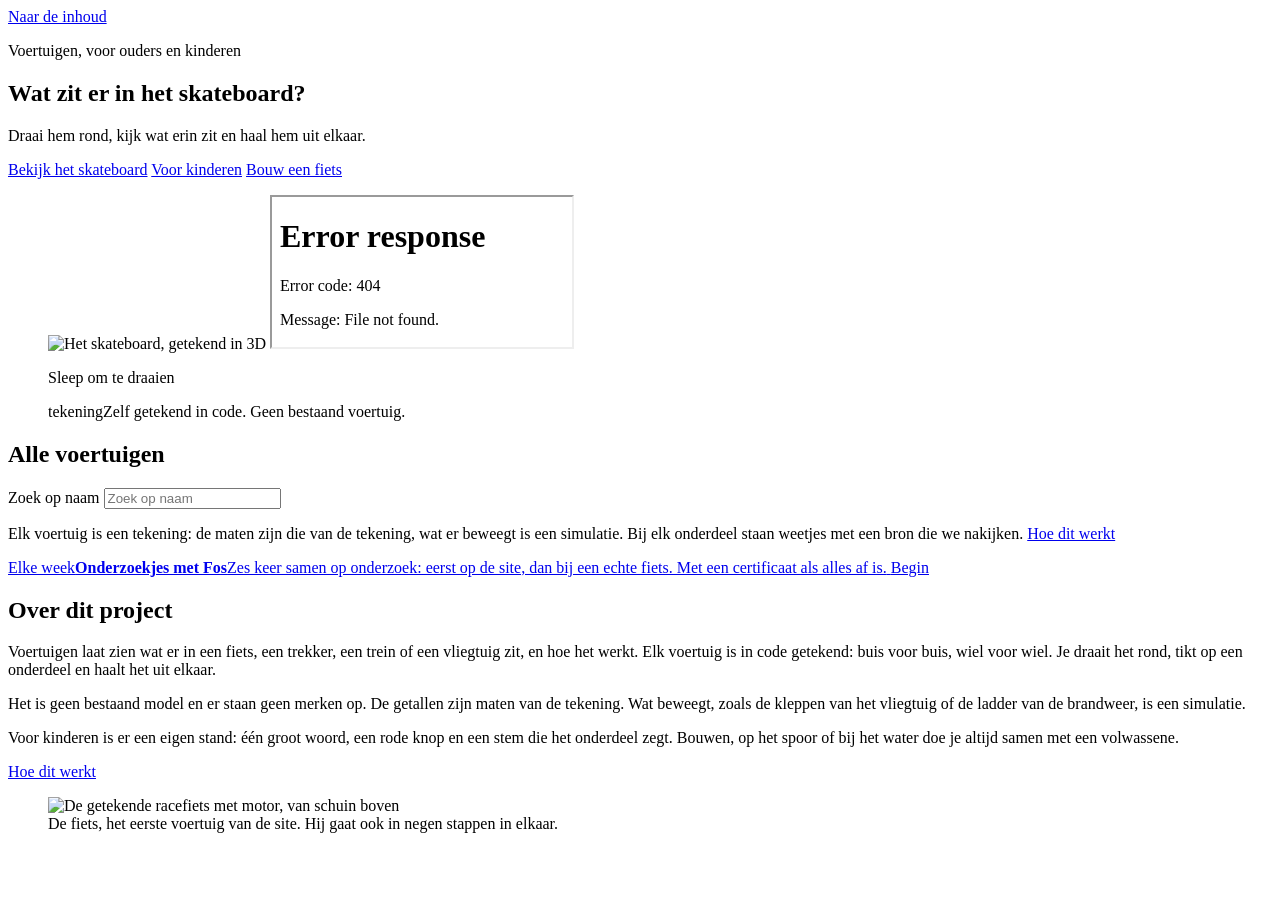
==== commit 82106f47: "Opening: het skateboard live in 3D De voorpagina laadt /skateboard?held in een kader: kaal (geen bal" ====
--- a/site/index.html
+++ b/site/index.html
@@ -22,17 +22,21 @@
   <section class="breed held" aria-labelledby="held-kop">
     <div>
       <p class="etiket">Voertuigen, voor ouders en kinderen</p>
-      <h1 id="held-kop">Wat zit er in <span data-held-naam>de trekker</span>?</h1>
+      <h1 id="held-kop">Wat zit er in <span data-held-naam>het skateboard</span>?</h1>
       <p class="held-sub" data-held-zin>Draai hem rond, kijk wat erin zit en haal hem uit elkaar.</p>
       <dl class="held-gegevens" data-held-gegevens></dl>
       <div class="held-knoppen">
-        <a class="knop-pil knop-accent" href="/trekker" data-held-link>Bekijk de trekker</a>
-        <a class="knop-pil" href="/kinderen/trekker" data-held-kind>Voor kinderen</a>
+        <a class="knop-pil knop-accent" href="/skateboard" data-held-link>Bekijk het skateboard</a>
+        <a class="knop-pil" href="/kinderen/skateboard" data-held-kind>Voor kinderen</a>
         <a class="knop-pil" href="/fiets">Bouw een fiets</a>
       </div>
     </div>
     <figure class="held-beeld">
-      <a href="/trekker" data-held-link tabindex="-1"><img src="/beeld/trekker.webp" alt="" width="1200" height="800" data-held-beeld></a>
+      <div class="held-3d" data-held-3d>
+        <img src="/beeld/skateboard.webp" alt="Het skateboard, getekend in 3D" width="1200" height="800">
+        <iframe src="/skateboard?held&amp;stil" title="Het skateboard in 3D. Sleep om te draaien, tik om het te openen." loading="eager"></iframe>
+        <p class="held-3d-hint">Sleep om te draaien</p>
+      </div>
       <figcaption><span class="label">tekening</span><span>Zelf getekend in code. Geen bestaand voertuig.</span></figcaption>
     </figure>
   </section>
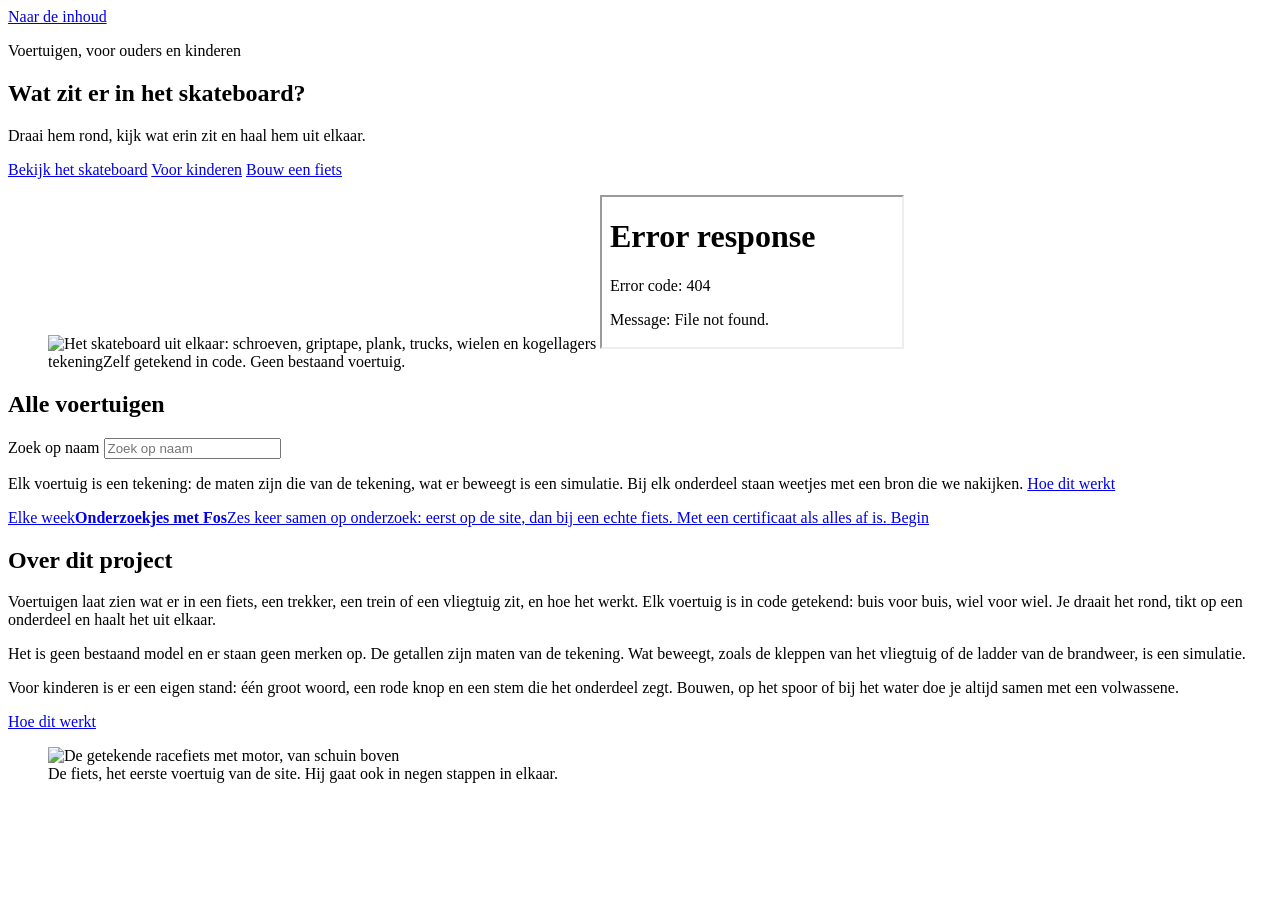
==== commit 99fd7aaf: "Opening: het skateboard uit elkaar, draaiend, met namen en draaiende wielen; strook weg Co-Authored-" ====
--- a/site/index.html
+++ b/site/index.html
@@ -33,14 +33,12 @@
     </div>
     <figure class="held-beeld">
       <div class="held-3d" data-held-3d>
-        <img src="/beeld/skateboard.webp" alt="Het skateboard, getekend in 3D" width="1200" height="800">
-        <iframe src="/skateboard?held&amp;stil" title="Het skateboard in 3D. Sleep om te draaien, tik om het te openen." loading="eager"></iframe>
-        <p class="held-3d-hint">Sleep om te draaien</p>
+        <img src="/beeld/skateboard-uiteen.webp" alt="Het skateboard uit elkaar: schroeven, griptape, plank, trucks, wielen en kogellagers" width="1200" height="900">
+        <iframe src="/skateboard?held&amp;stil&amp;uiteen&amp;af" title="Het skateboard uit elkaar, in 3D. Sleep om te draaien, tik om het te openen." loading="eager"></iframe>
       </div>
       <figcaption><span class="label">tekening</span><span>Zelf getekend in code. Geen bestaand voertuig.</span></figcaption>
     </figure>
   </section>
-  <nav class="breed strook" aria-label="Kies een voertuig" data-strook></nav>
 
   <section class="breed blok" id="alle" aria-labelledby="alle-kop">
     <div class="blok-kop"><h2 id="alle-kop">Alle voertuigen</h2><span class="mono zacht" data-teller></span></div>
